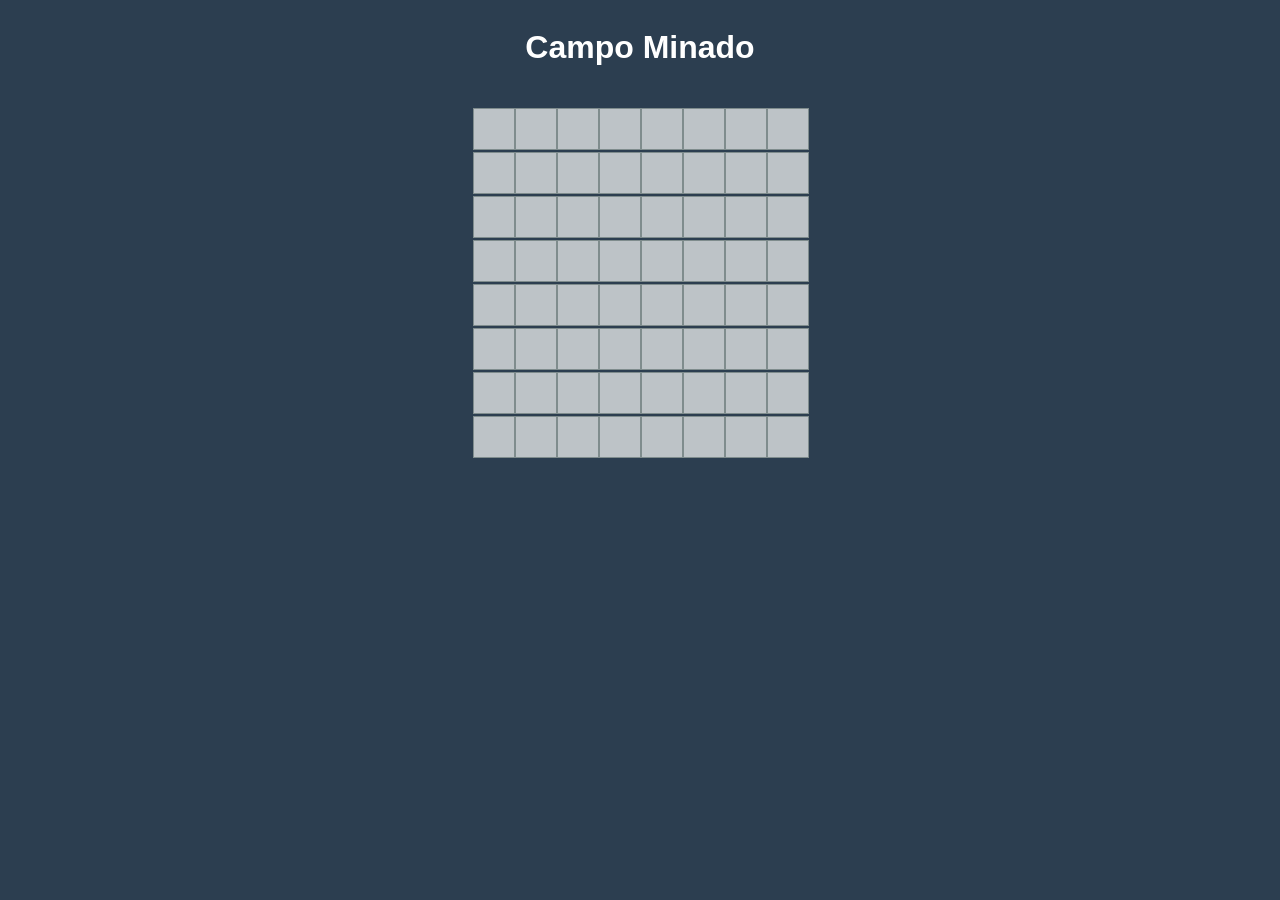
==== docs/index.html @ b766ca40 "Renomeia pasta web para docs (exigencia do GitHub Pages)" ====
<!DOCTYPE html> 
<html lang="pt-br">
 <head>
 <meta charset="UTF-8"> <title>Campo Minado</title>
  <link rel="stylesheet" href="style.css">
 </head> 
 <body>
<h1>Campo Minado</h1> 
<div id="tabuleiro"></div>
<script src="script.js"></script>
</body> 
</html>
---- docs/style.css ----
body {
    font-family: Arial, sans-serif;
    display: flex;
    flex-direction: column;
    align-items: center;
    background-color: #2c3e50;
    color: white;
}
.celula.mina {
    background-color: #e74c3c;
}
#tabuleiro {
    display: grid;
    grid-template-columns: repeat(8, 40px);
    gap: 2px;
    margin-top: 20px;
}

.celula {
    width: 40px;
    height: 40px;
    background-color: #bdc3c7;
    border: 1px solid #7f8c8d;
    display: flex;
    align-items: center;
    justify-content: center;
    font-weight: bold;
    cursor: pointer;
    user-select: none;
}

.celula:hover {
    background-color: #95a5a6;
}

.celula.aberta {
    background-color: #ecf0f1;
    cursor: default;
    color: #2c3e50;
}
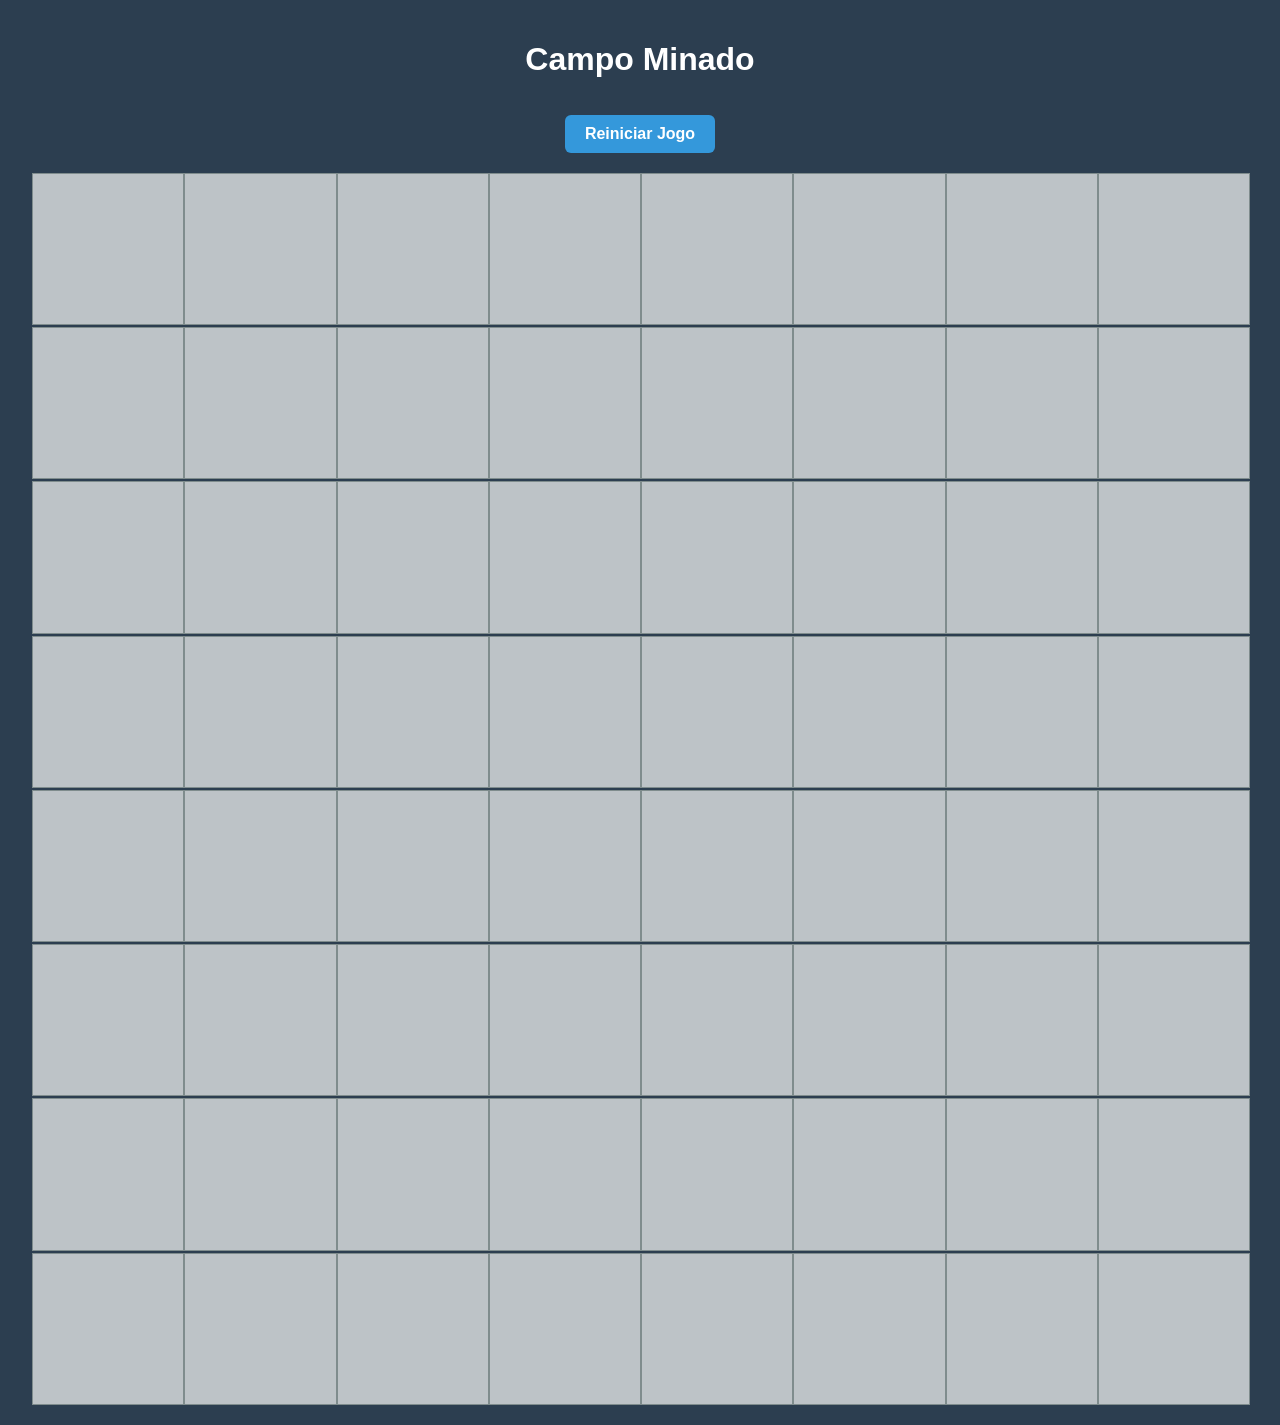
==== commit 98731bc2: "Adiciona responsividade mobile e botao de reiniciar" ====
--- a/docs/index.html
+++ b/docs/index.html
@@ -1,12 +1,15 @@
-<!DOCTYPE html> 
+<!DOCTYPE html>
 <html lang="pt-br">
- <head>
- <meta charset="UTF-8"> <title>Campo Minado</title>
-  <link rel="stylesheet" href="style.css">
- </head> 
- <body>
-<h1>Campo Minado</h1> 
-<div id="tabuleiro"></div>
-<script src="script.js"></script>
-</body> 
+<head>
+    <meta charset="UTF-8">
+    <meta name="viewport" content="width=device-width, initial-scale=1.0">
+    <title>Campo Minado</title>
+    <link rel="stylesheet" href="style.css">
+</head>
+<body>
+    <h1>Campo Minado</h1>
+    <button id="botaoReiniciar">Reiniciar Jogo</button>
+    <div id="tabuleiro"></div>
+    <script src="script.js"></script>
+</body>
 </html>
--- a/docs/style.css
+++ b/docs/style.css
@@ -5,20 +5,37 @@
     align-items: center;
     background-color: #2c3e50;
     color: white;
+    margin: 0;
+    padding: 20px;
 }
-.celula.mina {
-    background-color: #e74c3c;
+
+#botaoReiniciar {
+    margin-top: 15px;
+    padding: 10px 20px;
+    font-size: 16px;
+    font-weight: bold;
+    background-color: #3498db;
+    color: white;
+    border: none;
+    border-radius: 6px;
+    cursor: pointer;
 }
+
+#botaoReiniciar:hover {
+    background-color: #2980b9;
+}
+
 #tabuleiro {
     display: grid;
-    grid-template-columns: repeat(8, 40px);
+    grid-template-columns: repeat(8, minmax(30px, 12vw));
     gap: 2px;
     margin-top: 20px;
+    max-width: 95vw;
 }
 
 .celula {
-    width: 40px;
-    height: 40px;
+    aspect-ratio: 1 / 1;
+    width: 100%;
     background-color: #bdc3c7;
     border: 1px solid #7f8c8d;
     display: flex;
@@ -27,6 +44,7 @@
     font-weight: bold;
     cursor: pointer;
     user-select: none;
+    font-size: clamp(12px, 3vw, 20px);
 }
 
 .celula:hover {
@@ -37,4 +55,8 @@
     background-color: #ecf0f1;
     cursor: default;
     color: #2c3e50;
+}
+
+.celula.mina {
+    background-color: #e74c3c;
 }
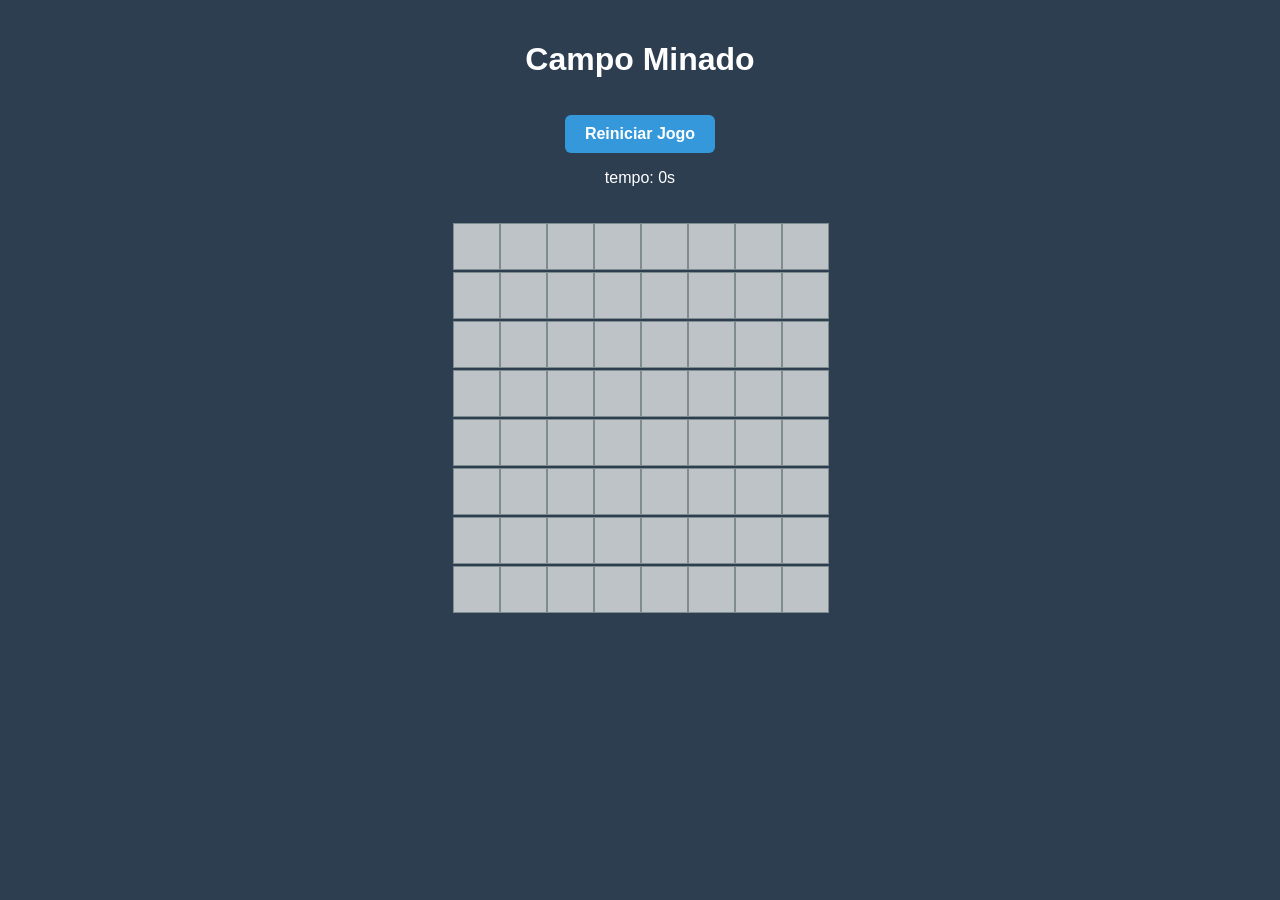
==== commit 39730f86: "Adiciona cronometro visivel durante o jogo" ====
--- a/docs/index.html
+++ b/docs/index.html
@@ -9,6 +9,7 @@
 <body>
     <h1>Campo Minado</h1>
     <button id="botaoReiniciar">Reiniciar Jogo</button>
+    <p id="cronometro">tempo: 0s</p>
     <div id="tabuleiro"></div>
     <script src="script.js"></script>
 </body>
--- a/docs/style.css
+++ b/docs/style.css
@@ -27,7 +27,7 @@
 
 #tabuleiro {
     display: grid;
-    grid-template-columns: repeat(8, minmax(30px, 12vw));
+    grid-template-columns: repeat(8, minmax(28px, 45px));
     gap: 2px;
     margin-top: 20px;
     max-width: 95vw;
@@ -44,7 +44,7 @@
     font-weight: bold;
     cursor: pointer;
     user-select: none;
-    font-size: clamp(12px, 3vw, 20px);
+    font-size: clamp(12px, 2.5vw, 18px);
 }
 
 .celula:hover {
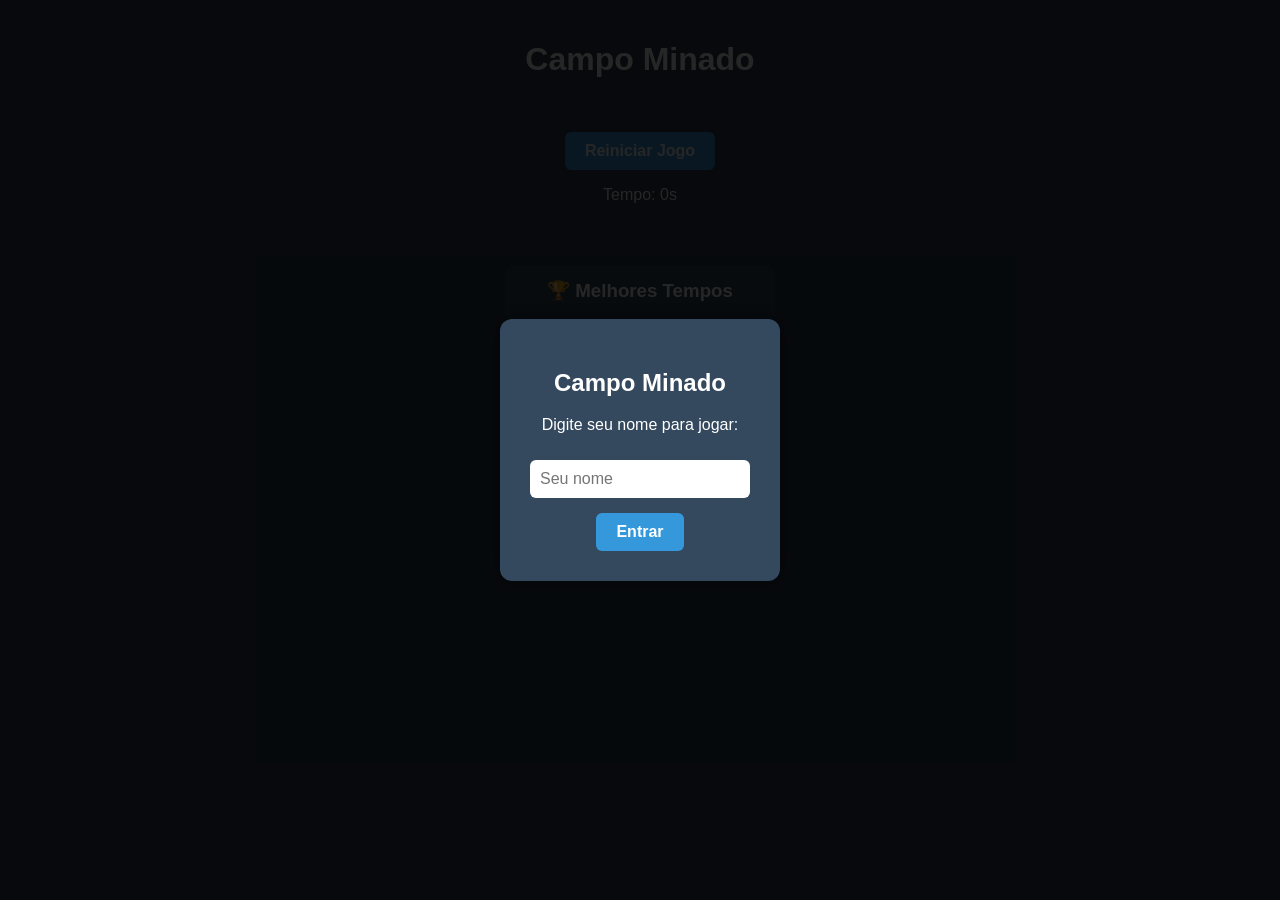
==== commit 965d6988: "Adiciona ranking" ====
--- a/docs/index.html
+++ b/docs/index.html
@@ -7,10 +7,29 @@
     <link rel="stylesheet" href="style.css">
 </head>
 <body>
-    <h1>Campo Minado</h1>
-    <button id="botaoReiniciar">Reiniciar Jogo</button>
-    <p id="cronometro">tempo: 0s</p>
-    <div id="tabuleiro"></div>
+
+    <div id="telaNickname" class="overlay">
+        <div class="caixaNickname">
+            <h2>Campo Minado</h2>
+            <p>Digite seu nome para jogar:</p>
+            <input type="text" id="inputNome" maxlength="15" placeholder="Seu nome">
+            <button id="botaoEntrar">Entrar</button>
+        </div>
+    </div>
+
+    <div id="jogo" class="escondido">
+        <h1>Campo Minado</h1>
+        <p id="jogadorAtual"></p>
+        <button id="botaoReiniciar">Reiniciar Jogo</button>
+        <p id="cronometro">Tempo: 0s</p>
+        <div id="tabuleiro"></div>
+
+        <div id="painelRanking">
+            <h3>🏆 Melhores Tempos</h3>
+            <ol id="listaRanking"></ol>
+        </div>
+    </div>
+
     <script src="script.js"></script>
 </body>
 </html>
--- a/docs/style.css
+++ b/docs/style.css
@@ -9,8 +9,38 @@
     padding: 20px;
 }
 
-#botaoReiniciar {
-    margin-top: 15px;
+.overlay {
+    position: fixed;
+    top: 0;
+    left: 0;
+    width: 100%;
+    height: 100%;
+    background-color: rgba(0, 0, 0, 0.85);
+    display: flex;
+    align-items: center;
+    justify-content: center;
+    z-index: 10;
+}
+
+.caixaNickname {
+    background-color: #34495e;
+    padding: 30px;
+    border-radius: 12px;
+    text-align: center;
+    box-shadow: 0 0 20px rgba(0,0,0,0.5);
+}
+
+.caixaNickname input {
+    padding: 10px;
+    font-size: 16px;
+    border-radius: 6px;
+    border: none;
+    margin-top: 10px;
+    margin-bottom: 15px;
+    width: 200px;
+}
+
+.caixaNickname button, #botaoReiniciar {
     padding: 10px 20px;
     font-size: 16px;
     font-weight: bold;
@@ -19,10 +49,27 @@
     border: none;
     border-radius: 6px;
     cursor: pointer;
+    display: block;
+    margin: 0 auto;
 }
 
-#botaoReiniciar:hover {
+.caixaNickname button:hover, #botaoReiniciar:hover {
     background-color: #2980b9;
+}
+
+.escondido {
+    display: none;
+}
+
+#jogo {
+    display: flex;
+    flex-direction: column;
+    align-items: center;
+}
+
+#jogadorAtual {
+    font-weight: bold;
+    color: #f1c40f;
 }
 
 #tabuleiro {
@@ -59,4 +106,25 @@
 
 .celula.mina {
     background-color: #e74c3c;
+}
+
+#painelRanking {
+    margin-top: 25px;
+    background-color: #34495e;
+    padding: 15px 25px;
+    border-radius: 10px;
+    min-width: 220px;
+}
+
+#painelRanking h3 {
+    margin-top: 0;
+    text-align: center;
+}
+
+#listaRanking {
+    padding-left: 20px;
+}
+
+#listaRanking li {
+    margin-bottom: 5px;
 }
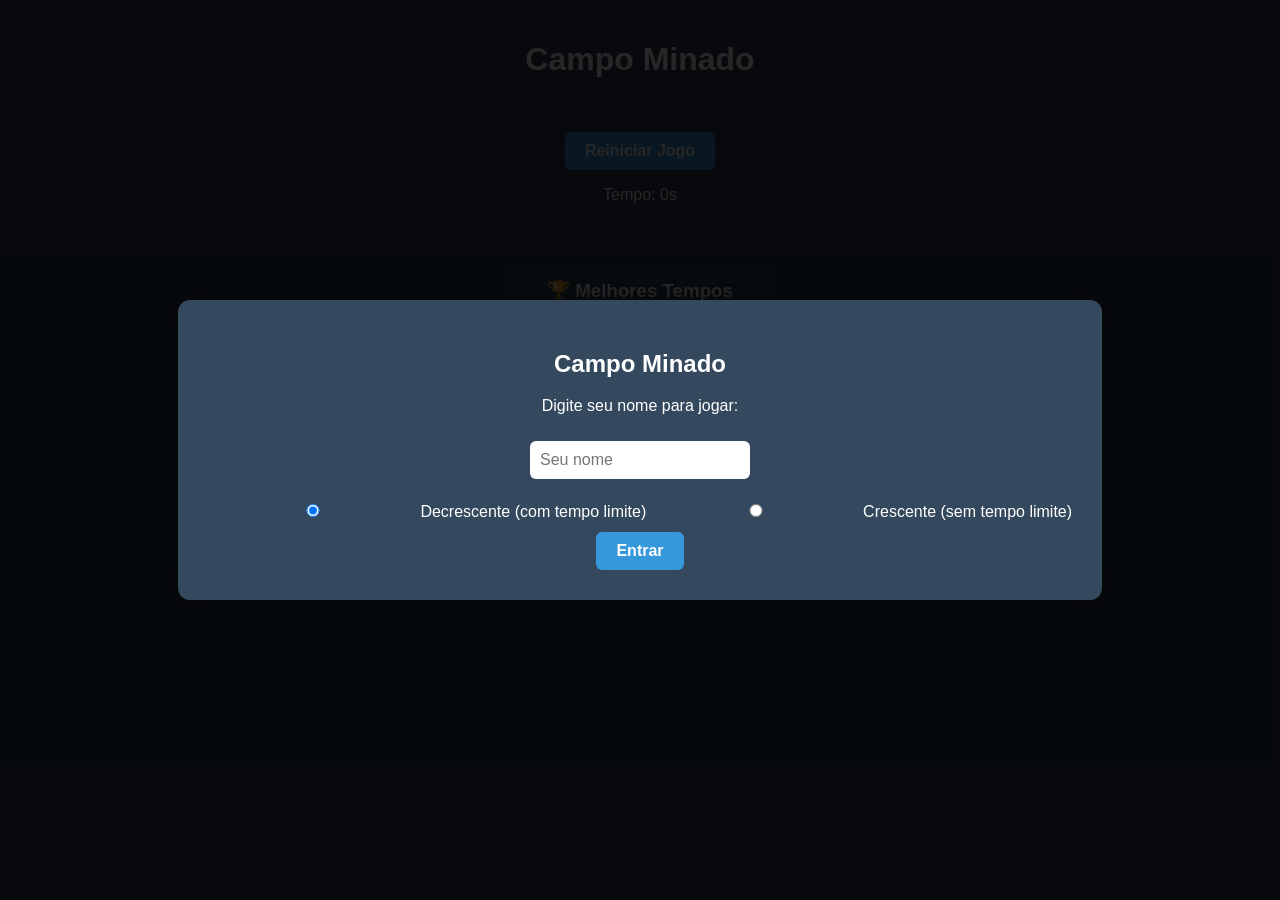
==== commit 343b7d57: "Adicionandoopção decresente e crescente" ====
--- a/docs/index.html
+++ b/docs/index.html
@@ -12,7 +12,19 @@
         <div class="caixaNickname">
             <h2>Campo Minado</h2>
             <p>Digite seu nome para jogar:</p>
-            <input type="text" id="inputNome" maxlength="15" placeholder="Seu nome">
+                        <input type="text" id="inputNome" maxlength="15" placeholder="Seu nome">
+
+            <div class="opcaoCronometro">
+                <label>
+                    <input type="radio" name="modoCronometro" value="decrescente" checked>
+                    Decrescente (com tempo limite)
+                </label>
+                <label>
+                    <input type="radio" name="modoCronometro" value="crescente">
+                    Crescente (sem tempo limite)
+                </label>
+            </div>
+
             <button id="botaoEntrar">Entrar</button>
         </div>
     </div>
--- a/docs/style.css
+++ b/docs/style.css
@@ -74,7 +74,6 @@
 
 #tabuleiro {
     display: grid;
-    grid-template-columns: repeat(8, minmax(28px, 45px));
     gap: 2px;
     margin-top: 20px;
     max-width: 95vw;
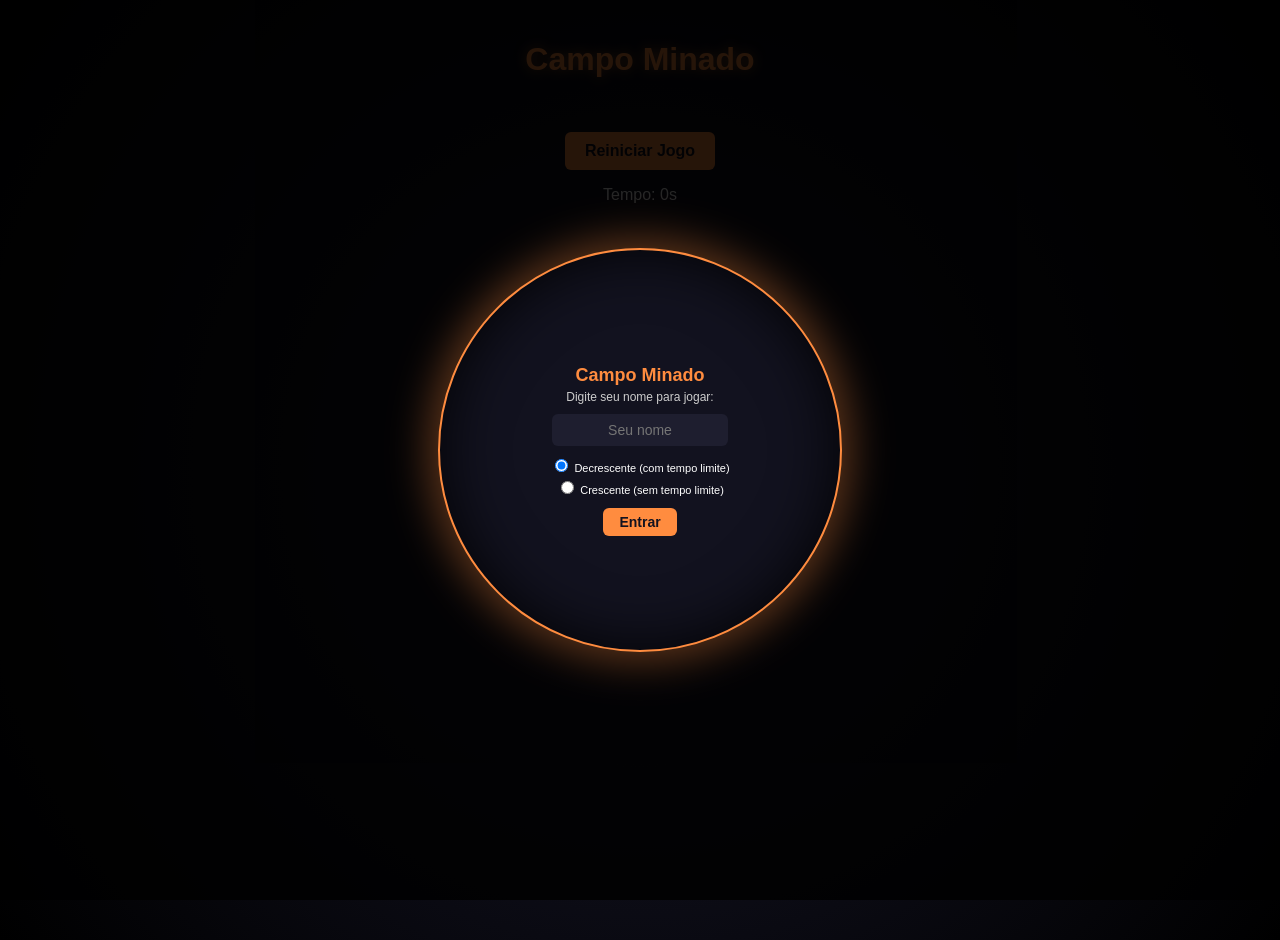
==== commit 1ff2d48b: "Add black hole cpp como fundo" ====
--- a/docs/index.html
+++ b/docs/index.html
@@ -7,6 +7,10 @@
     <link rel="stylesheet" href="style.css">
 </head>
 <body>
+
+        <video autoplay muted loop playsinline id="videoFundo">
+        <source src="gargantua.mp4" type="video/mp4">
+        </video>
 
     <div id="telaNickname" class="overlay">
         <div class="caixaNickname">
--- a/docs/style.css
+++ b/docs/style.css
@@ -3,10 +3,11 @@
     display: flex;
     flex-direction: column;
     align-items: center;
-    background-color: #2c3e50;
+    background: radial-gradient(circle at 50% 50%, #1a1a2e 0%, #0a0a12 60%, #000000 100%);
     color: white;
     margin: 0;
     padding: 20px;
+    min-height: 100vh;
 }
 
 .overlay {
@@ -23,23 +24,32 @@
 }
 
 .caixaNickname {
-    background-color: #34495e;
+    background-color: #12121f;
     padding: 30px;
-    border-radius: 12px;
+    border-radius: 50%;
+    aspect-ratio: 1 / 1;
+    width: 340px;
+    display: flex;
+    flex-direction: column;
+    align-items: center;
+    justify-content: center;
     text-align: center;
-    box-shadow: 0 0 20px rgba(0,0,0,0.5);
-}
-
-.caixaNickname input {
-    padding: 10px;
-    font-size: 16px;
-    border-radius: 6px;
-    border: none;
-    margin-top: 10px;
-    margin-bottom: 15px;
-    width: 200px;
-}
-
+    border: 2px solid #ff8c3f;
+    box-shadow: 0 0 40px 10px rgba(255, 140, 63, 0.35), inset 0 0 60px rgba(0,0,0,0.9);
+}
+
+.caixaNickname input[type="text"] {
+    padding: 8px;
+    font-size: 14px;
+    border-radius: 6px;
+    border: none;
+    margin-top: 6px;
+    margin-bottom: 10px;
+    width: 160px;
+    background-color: #1e1e2f;
+    color: white;
+    text-align: center;
+}
 .caixaNickname button, #botaoReiniciar {
     padding: 10px 20px;
     font-size: 16px;
@@ -53,8 +63,38 @@
     margin: 0 auto;
 }
 
-.caixaNickname button:hover, #botaoReiniciar:hover {
-    background-color: #2980b9;
+.caixaNickname button {
+    padding: 6px 16px;
+    font-size: 14px;
+    font-weight: bold;
+    background-color: #ff8c3f;
+    color: #12121f;
+    border: none;
+    border-radius: 6px;
+    cursor: pointer;
+    display: block;
+    margin: 4px auto 0 auto;
+}
+
+.caixaNickname button:hover {
+    background-color: #ffab6b;
+}
+
+#botaoReiniciar {
+    padding: 10px 20px;
+    font-size: 16px;
+    font-weight: bold;
+    background-color: #ff8c3f;
+    color: #12121f;
+    border: none;
+    border-radius: 6px;
+    cursor: pointer;
+    display: block;
+    margin: 0 auto;
+}
+
+#botaoReiniciar:hover {
+    background-color: #ffab6b;
 }
 
 .escondido {
@@ -77,6 +117,10 @@
     gap: 2px;
     margin-top: 20px;
     max-width: 95vw;
+    position: relative;
+    padding: 30px;
+    background: radial-gradient(circle at 50% 50%, rgba(255, 140, 63, 0.25) 0%, rgba(255, 140, 63, 0.08) 40%, transparent 70%);
+    border-radius: 50%;
 }
 
 .celula {
@@ -104,18 +148,22 @@
 }
 
 .celula.mina {
-    background-color: #e74c3c;
+    background-color: #000000;
+    box-shadow: 0 0 12px 4px rgba(255, 140, 63, 0.6);
 }
 
 #painelRanking {
     margin-top: 25px;
-    background-color: #34495e;
+    background-color: #12121f;
     padding: 15px 25px;
     border-radius: 10px;
     min-width: 220px;
+    border: 1px solid #ff8c3f;
+    box-shadow: 0 0 15px rgba(255, 140, 63, 0.25);
 }
 
 #painelRanking h3 {
+    color: #ff8c3f;
     margin-top: 0;
     text-align: center;
 }
@@ -126,4 +174,43 @@
 
 #listaRanking li {
     margin-bottom: 5px;
+}
+
+.caixaNickname h2 {
+    margin: 0 0 4px 0;
+    font-size: 18px;
+    color: #ff8c3f;
+}
+
+.caixaNickname p {
+    margin: 0 0 4px 0;
+    font-size: 12px;
+    color: #cccccc;
+}
+
+.opcaoCronometro {
+    font-size: 11px;
+    margin-bottom: 8px;
+    display: flex;
+    flex-direction: column;
+    gap: 4px;
+}
+
+.opcaoCronometro label {
+    cursor: pointer;
+}
+
+#jogo h1 {
+    color: #ff8c3f;
+    text-shadow: 0 0 12px rgba(255, 140, 63, 0.6);
+}
+
+#videoFundo {
+    position: fixed;
+    top: 0;
+    left: 0;
+    width: 100%;
+    height: 100%;
+    object-fit: cover;
+    z-index: -1;
 }
